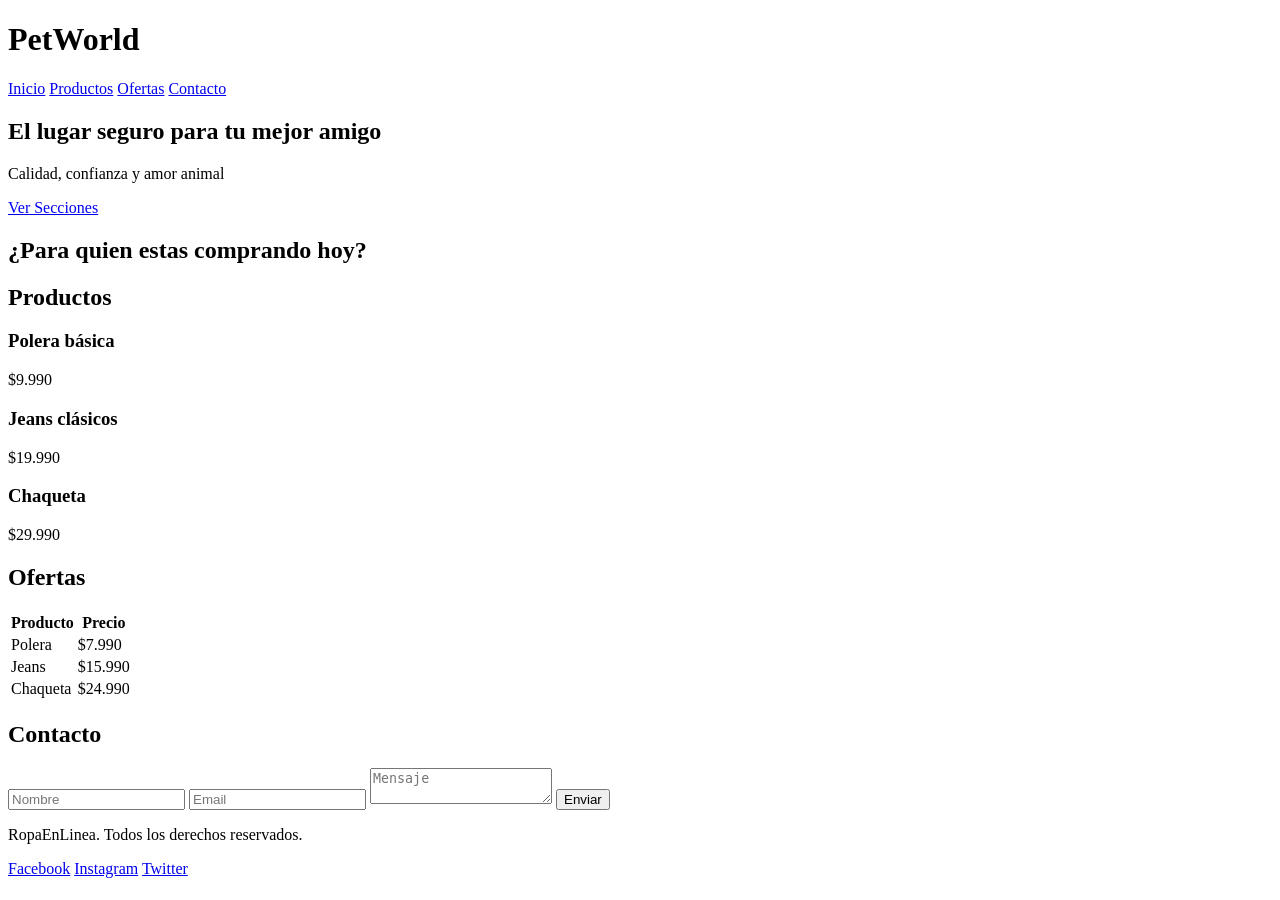
==== index2.html @ 5718d385 "Add files via upload" ====
<!DOCTYPE html>
<html lang="es">

<head>
    <meta charset="UTF-8">
    <meta name="viewport" content="width=device-width, initial-scale=1.0">
    <title>PetWorld.com</title>
    <link rel="stylesheet" href="styles2.css">
</head>

<body>
    <!-- HEADER -->
<header class="header">
    <h1 class="logo">PetWorld</h1>
    <nav class="nav">
        <a href="#">Inicio</a>
        <a href="#">Productos</a>
        <a href="#">Ofertas</a>
        <a href="#">Contacto</a>
    </nav>
</header>

    <!-- HERO -->
<section class="hero">
    <h2 class="titulo">El lugar seguro para tu mejor amigo</h2>
    <p class="subtitulo">Calidad, confianza y amor animal</p>
    <a href="#" class="CTA">Ver Secciones</a>
</section>

    <!-- Seleccionar Tipo Mascota -->
    <div class="selector-mascota"></div>
    <h2> ¿Para quien estas comprando hoy? </h2>

    <!-- PRODUCTOS -->
<section class="productos">
    <h2>Productos</h2>

    <div class="cards">
        <div class="card">
            <h3>Polera básica</h3>
            <p>$9.990</p>
        </div>

        <div class="card">
            <h3>Jeans clásicos</h3>
            <p>$19.990</p>
        </div>

        <div class="card">
            <h3>Chaqueta</h3>
            <p>$29.990</p>
        </div>
    </div>
</section>

    <!-- PRECIOS -->
<section class="precios">
    <h2>Ofertas</h2>

    <table>
        <tr>
            <th>Producto</th>
            <th>Precio</th>
        </tr>

        <tr>
            <td>Polera</td>
            <td>$7.990</td>
        </tr>

        <tr>
            <td>Jeans</td>
            <td>$15.990</td>
        </tr>

        <tr>
            <td>Chaqueta</td>
            <td>$24.990</td>
        </tr>
    </table>
</section>

    <!-- CONTACTO -->
<section class="contacto">
    <h2>Contacto</h2>

    <form>
        <input type="text" placeholder="Nombre" required>
        <input type="email" placeholder="Email" required>
        <textarea placeholder="Mensaje" required></textarea>

        <button type="submit">Enviar</button>
    </form>
</section>

    <!-- FOOTER -->
<footer class="footer">
    <p>RopaEnLinea. Todos los derechos reservados.</p>

    <div class="redes">
        <a href="#">Facebook</a>
        <a href="#">Instagram</a>
        <a href="#">Twitter</a>
    </div>
</footer>

</body>

</html>
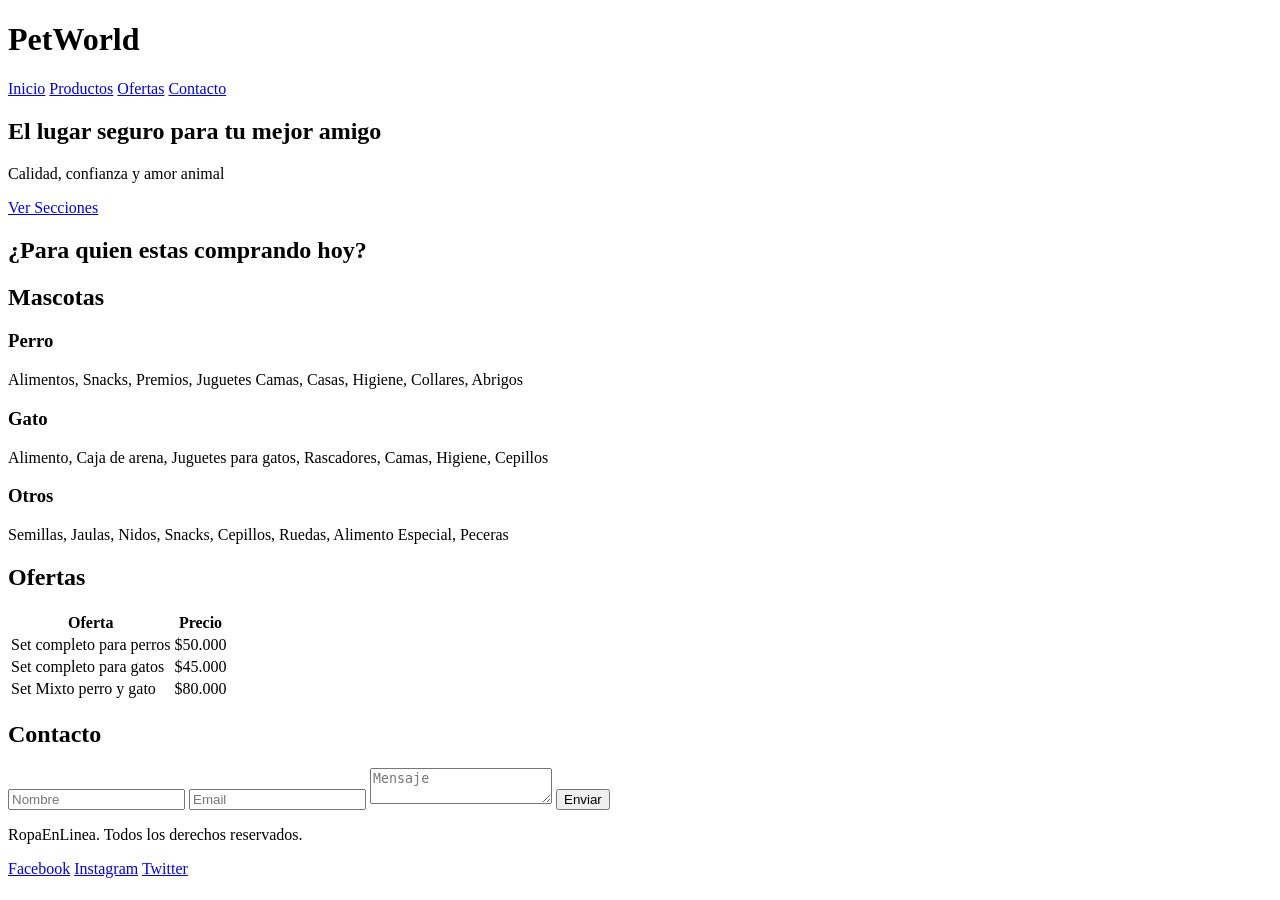
==== commit b2a5d3e1: "avance clase 28/04" ====
--- a/index2.html
+++ b/index2.html
@@ -27,55 +27,68 @@
     <a href="#" class="CTA">Ver Secciones</a>
 </section>
 
-    <!-- Seleccionar Tipo Mascota -->
+    <!-- Tipo Mascota -->
     <div class="selector-mascota"></div>
     <h2> ¿Para quien estas comprando hoy? </h2>
 
-    <!-- PRODUCTOS -->
+    <!-- Seleccionar Mascota -->
 <section class="productos">
-    <h2>Productos</h2>
+    <h2>Mascotas</h2>
 
     <div class="cards">
         <div class="card">
-            <h3>Polera básica</h3>
-            <p>$9.990</p>
+            <h3>Perro</h3>
+            <p>Alimentos, Snacks, Premios, Juguetes
+               Camas, Casas, Higiene, Collares, Abrigos
+            </p>
         </div>
 
         <div class="card">
-            <h3>Jeans clásicos</h3>
-            <p>$19.990</p>
+            <h3>Gato</h3>
+            <p>Alimento, Caja de arena, Juguetes para gatos,
+               Rascadores, Camas, Higiene, Cepillos
+            </p>
         </div>
 
         <div class="card">
-            <h3>Chaqueta</h3>
-            <p>$29.990</p>
+            <h3>Otros</h3>
+            <p>Semillas, Jaulas, Nidos, Snacks, Cepillos,
+               Ruedas, Alimento Especial, Peceras  
+            </p>
         </div>
     </div>
 </section>
 
-    <!-- PRECIOS -->
+
+    <!-- Pagina Perros -->
+
+    <!-- Pagina Gatos -->
+
+    <!-- Pagina Otros -->
+
+    <!-- Ofertas Disponibles -->
 <section class="precios">
     <h2>Ofertas</h2>
 
     <table>
         <tr>
-            <th>Producto</th>
+            <th>Oferta</th>
             <th>Precio</th>
         </tr>
 
         <tr>
-            <td>Polera</td>
-            <td>$7.990</td>
+            <td>Set completo para perros</td>
+            <td>$50.000</td>
         </tr>
 
         <tr>
-            <td>Jeans</td>
-            <td>$15.990</td>
+            <td>Set completo para gatos</td>
+            <td>$45.000</td>
         </tr>
 
         <tr>
-            <td>Chaqueta</td>
-            <td>$24.990</td>
+            <td>Set Mixto perro y gato</td>
+            <td>$80.000</td>
         </tr>
     </table>
 </section>
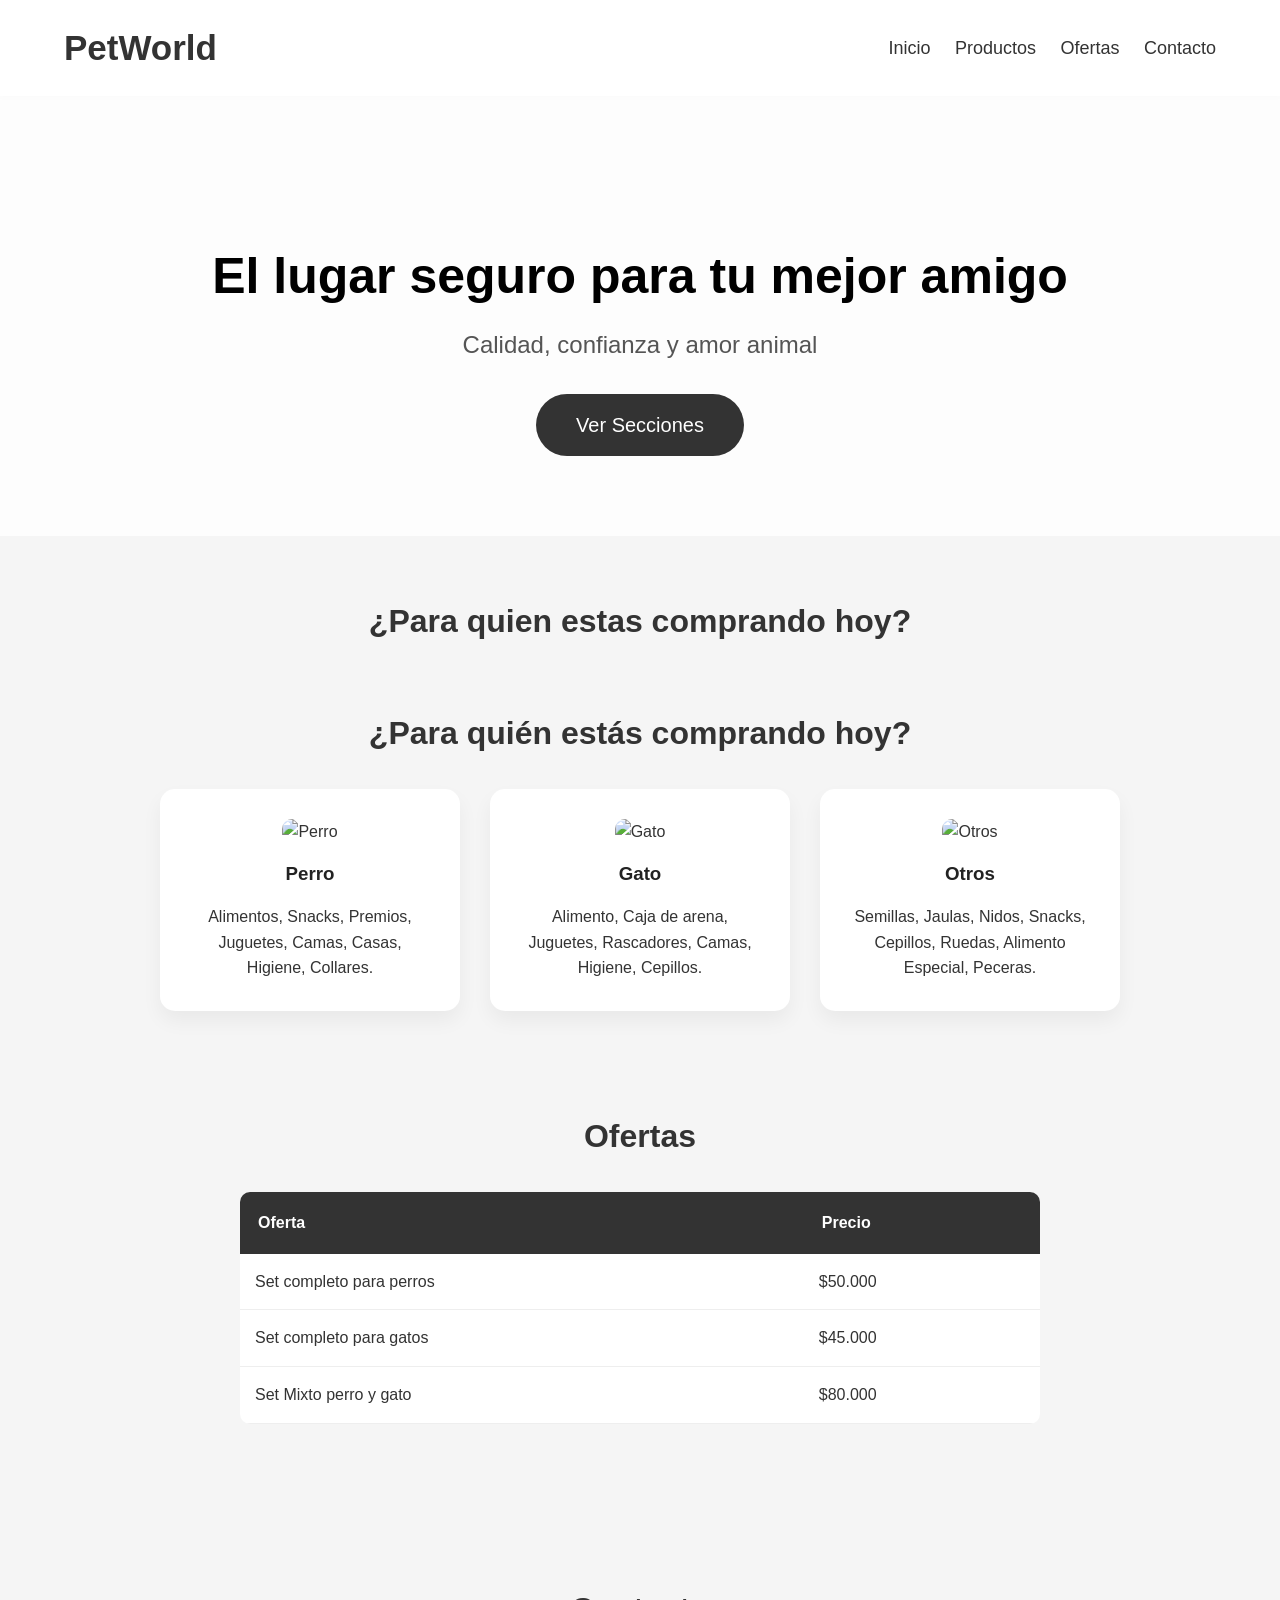
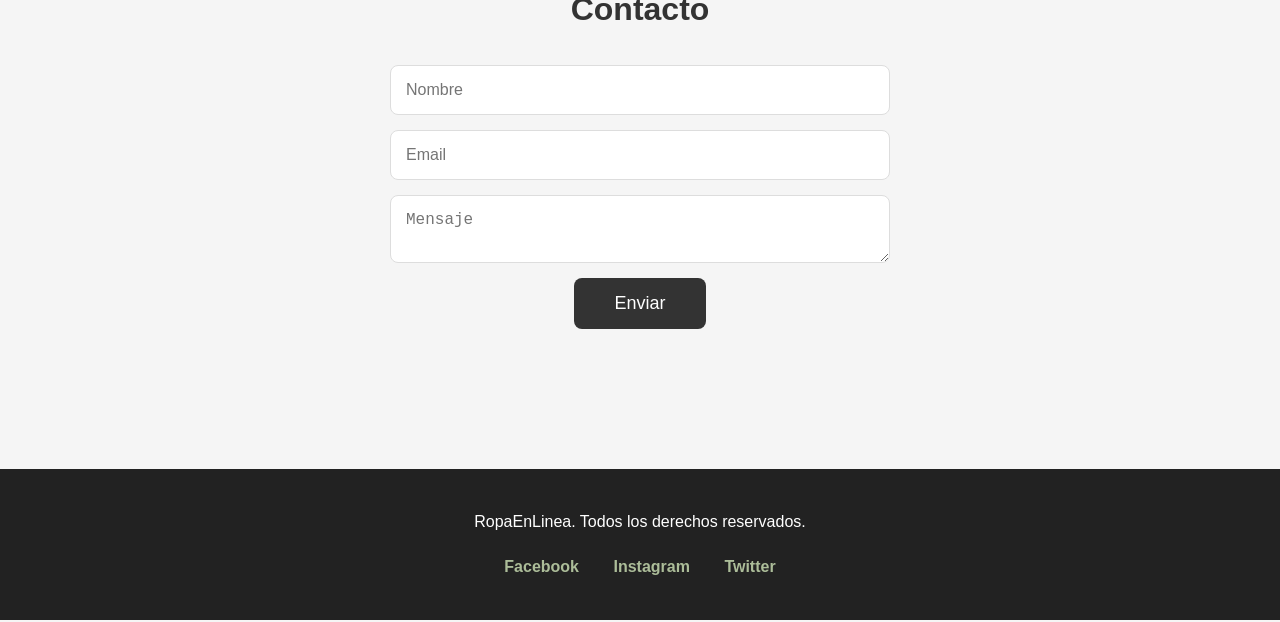
==== commit 88016119: "avance 2 clase 05/05" ====
--- a/index2.html
+++ b/index2.html
@@ -31,30 +31,30 @@
     <div class="selector-mascota"></div>
     <h2> ¿Para quien estas comprando hoy? </h2>
 
-    <!-- Seleccionar Mascota -->
+<!-- Seleccionar Mascota -->
 <section class="productos">
-    <h2>Mascotas</h2>
+    <h2>¿Para quién estás comprando hoy?</h2>
 
     <div class="cards">
+        <!-- CARD PERRO -->
         <div class="card">
+            <img src="https://images.unsplash.com/photo-1517849845537-4d257902454a?auto=format&fit=crop&q=80&w=500" alt="Perro" class="card-img">
             <h3>Perro</h3>
-            <p>Alimentos, Snacks, Premios, Juguetes
-               Camas, Casas, Higiene, Collares, Abrigos
-            </p>
+            <p>Alimentos, Snacks, Premios, Juguetes, Camas, Casas, Higiene, Collares.</p>
         </div>
 
+        <!-- CARD GATO -->
         <div class="card">
+            <img src="https://images.unsplash.com/photo-1514888286974-6c03e2ca1dba?auto=format&fit=crop&q=80&w=500" alt="Gato" class="card-img">
             <h3>Gato</h3>
-            <p>Alimento, Caja de arena, Juguetes para gatos,
-               Rascadores, Camas, Higiene, Cepillos
-            </p>
+            <p>Alimento, Caja de arena, Juguetes, Rascadores, Camas, Higiene, Cepillos.</p>
         </div>
 
+        <!-- CARD OTROS -->
         <div class="card">
+            <img src="https://images.unsplash.com/photo-1520038410233-7141be7e6f97?auto=format&fit=crop&q=80&w=500" alt="Otros" class="card-img">
             <h3>Otros</h3>
-            <p>Semillas, Jaulas, Nidos, Snacks, Cepillos,
-               Ruedas, Alimento Especial, Peceras  
-            </p>
+            <p>Semillas, Jaulas, Nidos, Snacks, Cepillos, Ruedas, Alimento Especial, Peceras.</p>
         </div>
     </div>
 </section>
--- a/styles2.css
+++ b/styles2.css
@@ -0,0 +1,237 @@
+/* --- Base y Fondo --- */
+* {
+    margin: 0;
+    padding: 0;
+    box-sizing: border-box;
+}
+
+body {
+    background-color: #f5f5f5;
+    font-family: 'Arial', sans-serif;
+    color: #333;
+    line-height: 1.6;
+}
+
+/* --- HEADER --- */
+.header {
+    display: flex;
+    justify-content: space-between;
+    align-items: center;
+    padding: 20px 5%;
+    background-color: #fff;
+    box-shadow: 0 2px 5px rgba(0,0,0,0.05);
+}
+
+.logo {
+    font-size: 35px;
+    color: #333;
+    font-weight: bold;
+}
+
+.nav a {
+    margin-left: 20px;
+    text-decoration: none;
+    color: #333;
+    font-size: 18px;
+    transition: 0.3s;
+}
+
+.nav a:hover {
+    color: #acbd99; /* El verde que te gustó */
+}
+
+/* --- HERO SECTION --- */
+.hero {
+    text-align: center;
+    padding: 80px 20px;
+    background: linear-gradient(rgba(255,255,255,0.8), rgba(255,255,255,0.8)), 
+                url('https://images.unsplash.com/photo-1516734212186-a967f81ad0d7?auto=format&fit=crop&q=80&w=1000') no-repeat center/cover;
+}
+
+.titulo {
+    font-size: 50px;
+    color: #000;
+    margin-bottom: 10px;
+}
+
+.subtitulo {
+    font-size: 24px;
+    color: #555;
+    margin-bottom: 30px;
+}
+
+/* BOTON CTA */
+.CTA {
+    display: inline-block;
+    padding: 15px 40px;
+    font-size: 20px;
+    text-decoration: none;
+    border-radius: 50px; /* Bordes más redondeados para mascotas */
+    color: white;
+    background-color: #333;
+    transition: 0.3s;
+}
+
+.CTA:hover {
+    transform: scale(1.05);
+    background-color: #acbd99;
+}
+
+/* --- SECCIÓN TITULOS GENÉRICOS --- */
+h2 {
+    text-align: center;
+    margin: 60px 0 30px;
+    font-size: 32px;
+}
+
+/* --- PRODUCTOS / CARDS --- */
+.cards {
+    display: flex;
+    justify-content: center;
+    flex-wrap: wrap;
+    gap: 30px;
+    padding: 0 5%;
+}
+
+.card {
+    background-color: #ffffff;
+    padding: 30px;
+    width: 300px;
+    border-radius: 15px;
+    text-align: center;
+    box-shadow: 0 10px 20px rgba(0, 0, 0, 0.05);
+    transition: 0.3s;
+}
+
+.card:hover {
+    transform: translateY(-10px);
+    border-bottom: 5px solid #acbd99;
+}
+
+.card h3 {
+    margin-bottom: 15px;
+    color: #222;
+}
+
+/* --- TABLA DE PRECIOS --- */
+.precios {
+    padding: 40px 5%;
+}
+
+table {
+    margin: 0 auto;
+    border-collapse: collapse;
+    width: 80%;
+    max-width: 800px;
+    background: white;
+    border-radius: 10px;
+    overflow: hidden; /* Para que los bordes de la tabla se vean redondeados */
+}
+
+th {
+    background-color: #333;
+    color: white;
+    padding: 18px;
+    text-align: left;
+}
+
+td {
+    padding: 15px;
+    border-bottom: 1px solid #eee;
+}
+
+tr:hover {
+    background-color: #f0f7e9;
+}
+
+/* --- FORMULARIO DE CONTACTO --- */
+.contacto {
+    padding: 60px 5%;
+}
+
+form {
+    display: flex;
+    flex-direction: column;
+    align-items: center;
+    gap: 15px;
+    max-width: 500px;
+    margin: 0 auto;
+}
+
+input, textarea {
+    width: 100%;
+    padding: 15px;
+    border: 1px solid #ddd;
+    border-radius: 8px;
+    font-size: 16px;
+}
+
+button {
+    background-color: #333;
+    color: white;
+    border: none;
+    padding: 15px 40px;
+    border-radius: 8px;
+    cursor: pointer;
+    font-size: 18px;
+    transition: 0.3s;
+}
+
+button:hover {
+    background-color: #acbd99;
+    transform: translateY(-2px);
+}
+
+/* --- FOOTER --- */
+.footer {
+    background-color: #222;
+    color: white;
+    text-align: center;
+    padding: 40px 20px;
+    margin-top: 80px;
+}
+
+.redes {
+    margin-top: 20px;
+}
+
+.redes a {
+    color: #acbd99;
+    text-decoration: none;
+    margin: 0 15px;
+    font-weight: bold;
+}
+
+/* --- RESPONSIVE --- */
+@media (max-width: 768px) {
+    .header {
+        flex-direction: column;
+        gap: 15px;
+    }
+
+    .titulo {
+        font-size: 32px;
+    }
+
+    .cards {
+        flex-direction: column;
+        align-items: center;
+    }
+
+    .card {
+        width: 90%;
+    }
+
+    table {
+        width: 100%;
+    }
+}
+
+/* fotos  cards */
+.card-img {
+    width: 100%;          
+    height: 180px;        
+    object-fit: cover;     
+    border-radius: 10px;   
+    margin-bottom: 15px;  
+}
